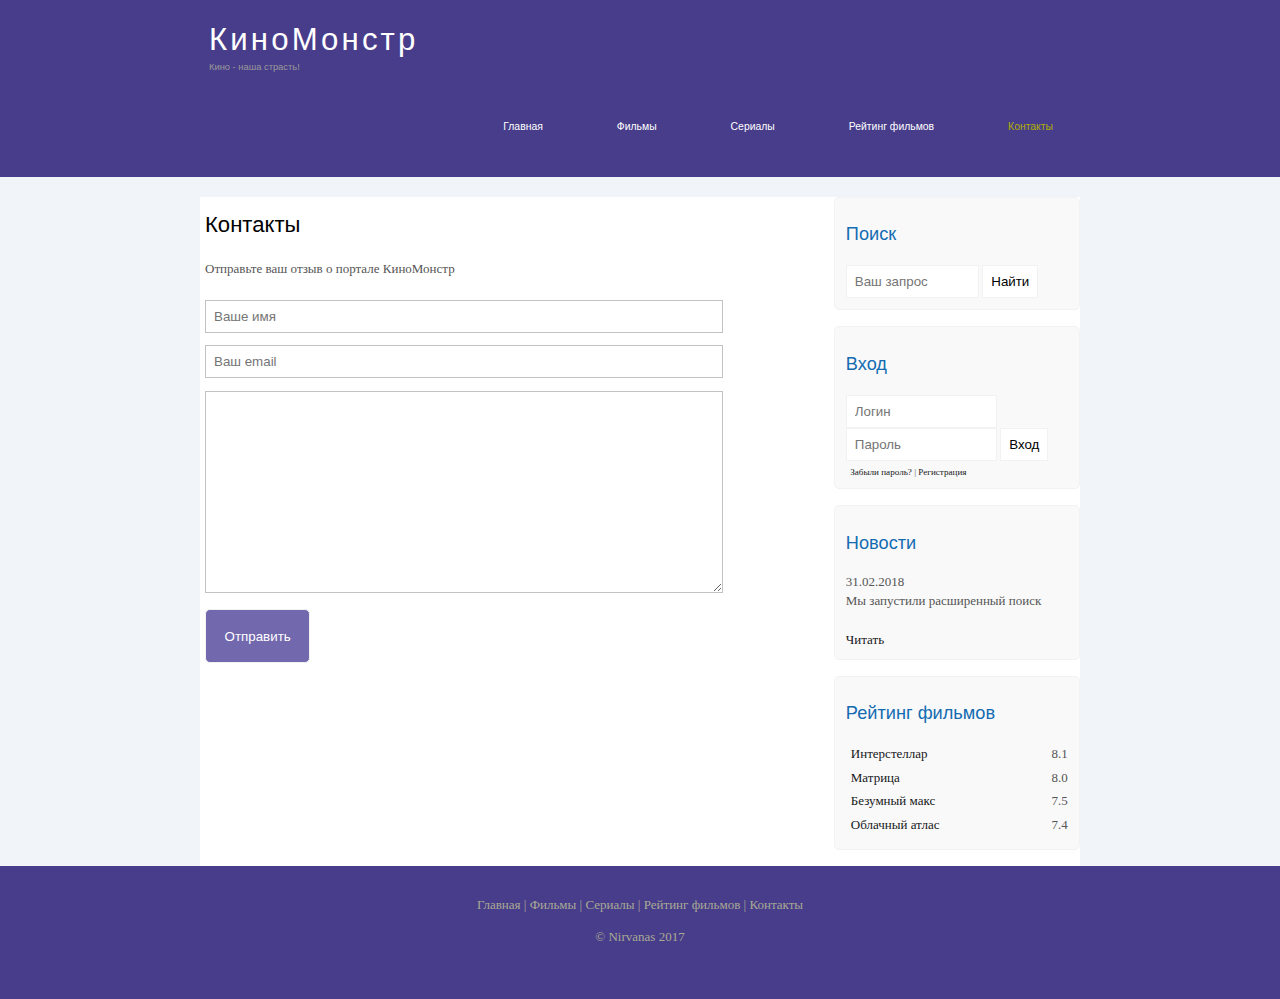
==== contact.html @ 78f4f922 "KINOMONSTER Project" ====
<!DOCTYPE html>
<html lang="ru">
<head>
	<meta http-equiv="content-type" content="text/htm" charset="UTF-8">
	<meta name="viewport" content="width=device-width, initial-scale=1.0">
	<title>Контакты</title>
	<meta name="description" content="Киномонстр - это портал о кино" />
	<meta name="keywords" content="фильмы, фильмы онлайн, hd" />
	<link rel="stylesheet" href="assets/css/style.css">
	<!-- <link rel="stylesheet" href="assets/css/bootstrap.min.css">
	<link rel="stylesheet" href="assets/js/scrollReveal.min.jsver=2.1.0"> -->
</head>
<body>
							<!-- Начало меню -->
	<div class="main">
		<div class="header">
			<div class="logo">
				<div class="logo_text">
					<h1><a href="index.html">КиноМонстр</a></h1>
					<h2>Кино - наша страсть!</h2>
				</div>
			</div>
			<div class="menubar">
				<ul class="menu">
					<li><a href="index.html">Главная</a></li>	
					<li><a href="films.html">Фильмы</a></li>
					<li><a href="#">Сериалы</a></li>
					<li><a href="rating.html">Рейтинг фильмов</a></li>
					<li class="selected"><a href="contact.html">Контакты</a></li>
				</ul>
			</div>
		</div>
							<!-- Начало бокового sidebar -->
		<div class="site_content">
			<div class="sidebar_container">
				<div class="sidebar">
					<h2>Поиск</h2>
											<!-- Тег FORM -->
					<form method="post" action="#" id="search_form" >
						<input type="search" name="search_field" placeholder="Ваш запрос" />
						<input type="submit" class="btn" value="Найти" />
					</form>
				</div>
				<div class="sidebar">
					<h2>Вход</h2>
					<form method="post" action="#" id="login">
						<input type="text" name="login_field" placeholder="Логин" />
						<input type="password" name="password_field" placeholder="Пароль" />
						<input type="submit" class="btn" value="Вход" />
						<div class="lables_passreg_text">
							<span><a href="#">Забыли пароль?</a></span> | <span><a href="#">Регистрация</a></span>
						</div>
					</form>
				</div>
				<div class="sidebar">
					<h2>Новости</h2>
					<span>31.02.2018</span>
					<p>Мы запустили расширенный поиск</p>
					<a href="#">Читать</a>
				</div>
				<div class="sidebar">
					<h2>Рейтинг фильмов</h2>
					<ul>
						<li><a href="show.html">Интерстеллар</a><span class="rating_sidebar">8.1</span></li>
						<li><a href="#">Матрица</a><span class="rating_sidebar">8.0</span></li>
						<li><a href="#">Безумный макс</a><span class="rating_sidebar">7.5</span></li>
						<li><a href="#">Облачный атлас</a><span class="rating_sidebar">7.4</span></li>
					</ul>
				</div>
				<div class="sidebar_button"></div>
				<a href="#"></a>
			</div>
											<!-- Начало основного контента -->
			<div class="content">
				<h1>Контакты</h1>
				<p>Отправьте ваш отзыв о портале КиноМонстр</p>
				<div class="send send_contact">	
					<form method="post" action="#" id="contact">
						<input type="text" name="review_name" placeholder="Ваше имя">
						<input type="text" name="review_email" placeholder="Ваш email">
						<textarea name="review_text"></textarea>
						<input class="btn" type="submit" value="Отправить">
					</form>
				</div>
			</div>
		</div>
									<!-- Начало футера -->
		<div class="footer">
			<p>
				<a href="index.html">Главная</a> |
				<a href="films.html">Фильмы</a> | 
				<a href="#">Сериалы</a> |
				<a href="rating.html">Рейтинг фильмов</a> |
				<a href="contact.html">Контакты</a>
			</p>
			<p>&copy Nirvanas 2017</p>
		</div>
	</div>
         				<!-- Scroll Top Panel -->
		<p id="back-top"><a href="#top"><span></span></a></p>
		        <!-- End Scroll Top Panel -->
		        
                 <!--  http://www.jdcdesignstudio.com/ 
<script url="http://www.jdcdesignstudio.com/js/scrollReveal.min.js?ver=2.1.0"></script>  -->

</body>
</html>
---- assets/css/style.css ----
* {
  margin: 0;
  padding: 0;
}

body {
  font-size: 1.2em;
  background-color: #fff;
  color: #555;
}

p {
  padding: 0 0 20px 0;
  line-height: 1.7em;
}

input[type="text"], input[type="password"], input[type="search"] {
  color: #5d5d5d;
  width: 60%;
  padding: 8px;
} 

input, textarea {
  outline: none;
  border: none;
  border: solid 1px #f2f2f2;
}

h1, h2 {
  font: normal 170% 'century gothic', arial;
  margin: 0 0 15px 0;
  padding: 15px 0 5px 0;
  color: #000;
}

h2 {
  font-size: 140%;
}

a, a:hover {
  outline: none;
  text-decoration: underline;
  color: #aeb002;
}

ul {
  margin: 2px 0 22px 17px;
}

ul li {
  margin: 0 0 6px 0;
  padding: 0 0 4px 5px;
  line-height: 1.5em;
}

.header {
  background-color: darkslateblue;
  height: 177px;
  font-size: 0.8em;
  margin-left: 0px;
  margin-right: 0px;
  min-width: 900px;
}

.main, .logo, .menubar, .site_content, .footer {
  margin-left: auto;
  margin-right: auto;
}

.logo {
  width: 880px;
  padding-bottom: 40px;
}

.logo h1, .logo h2 {
  font: normal 300% 'century gothic', arial, sans-serif;
  margin: 0 0 0 9px;
}

.logo_text h1, .logo_text h1 a, .logo_text h1 a:hover {
  padding: 22px 0 0 0;
  color: #fff;
  letter-spacing: 0.1em;
  text-decoration: none;
}

.logo_text h2 {
  font-size: 0.9em;
  padding: 4px 0 0 0;
  color: #999;
}

.menubar {
  width: 900px;
  height: 46px;
}

ul.menu {
  float: right;
}

ul.menu li {
  float: left;
  padding: 0 0 0 9px;
  list-style: none;
  margin: 1px 2px 0 0;
}

ul.menu li a {
  font: normal 100% 'trebuchet ms', sans-serif;
  display: block;
  height: 20px;
  padding: 6px 35px 5px 28px;
  color: #fff;
  text-decoration: none;
}

ul.menu li.selected a {
  color: #aeb002;
}

ul.menu li a:hover {
  color: #e4ec04;
}

hr {
  border: solid 1px #f3f3f3;
}

.site_content {
  width: 880px;
  overflow:hidden;
  margin: 20px auto 0 auto;
  background-color: white;
}

.sidebar_container {
  float: right;;
  width: 224px;
}

.sidebar {
  float: right;
  width: 222px;
  padding: 5%;
  margin: 0 0 16px 0;
  border: solid 1px #f2f2f2;
  border-radius: 5px;
  background-color: #f9f9f9;
}

.btn {
  padding: 8px;
  background-color: white;
  cursor:pointer;
}

.sidebar h2 {
  color: #136cb2;
}

.lables_passreg_text {
  font-size: 0.7em;
  margin-top: 3%;
  margin-left: 2%;
}

.sidebar ul {
  margin: 0;
}

.sidebar ul li {
  list-style-type: none;
  margin: 0 0 0 0;
}

.sidebar .rating_sidebar {
  float: right;
}

.content {
  text-align: left;
  width: 620px;
  padding: 0 0 0 5px;
  float: left;
}

.content a {
  text-decoration: none;
}

.films_block {
  margin-bottom: 5%;
}

.films_block img {
  border-radius: 5px;
  border: solid 5px #dad7d5;
  width: 22%;
} 

.posts .posts_content {
  font-size: 0.8em;
}


            /* Страница просмотра фильма */
.info_film_page {
  margin-top: 2%;
  margin-bottom: 4%;
}

.info_film_page .label {
  font-size: 1.2em;
}

.info_film_page .value {
  font-size: 1em;
  color: #49945A;
  margin-right: 3%;
}

.descriptions_film {
  margin-bottom: 15%;
}

.descriptions_film img{
  float:left;
  margin-right: 2%;
  border-radius: 5px;
  border: solid 5px #dad7d5;
}

.reviews {
  margin-bottom: 4%;
  font-size: 0.9em;
}

.reviews .review_name {
  background-color: #7268AD;
  color: white;
  padding: 1%;
  border-top-left-radius: 5px;
  border-top-right-radius: 5px;
}

.reviews .review_text {
  padding-top: 2%;
  padding-bottom: 2%; 
  padding-left: 2%;
}

.send {
  margin-bottom: 4%;
}

.send input[type="text"], textarea {
  border: solid 1px #C3C3C3;
  margin-bottom: 2%;
}
.send input[type="text"]{
  width: 98%;
}

.send textarea {
  width: 624px;
  height: 200px;
}

.send input[type="submit"] {
  background-color: #7268AD;
  padding: 3%;
  color: white;
  border-radius: 5px;
}

.send_contact input[type="text"] {
  width: 500px;
}

.send_contact textarea {
  width: 516px;
}

.info_film {
  margin-bottom: 5%;
  background-color: #f9f9f9;
  padding: 5%;
  height: 270px;
}

.info_film img {
  float: left;
  margin-right: 2%;
  border-radius: 5px;
  border: solid 5px #dad7d5;
  width: 25%;
}

.button {
  background-color: #7268ad;
  padding: 2%;
  color: white;
  border-radius: 5px;
  float: right;
  margin-top: 5%;
  clear: both;
  font-size: 0.8em;
  width: 60px;
  text-align: center;
}

.button a {
  color: white;
}

      /* Конец просмотра фильма */
table {
  width: 100%;
  border: solid 1px #f4f4f4;
}

td {
  padding: 2%;
  border: solid 1px #f4f4f4;
}

td img {
  width: 60px;
  vertical-align: middle;
}

.center {
  text-align: center;
}

.rating {
  font-weight: bold;
}

          /* Начало футера */
.footer {
  width: 100%;
  height: 100px;
  padding: 28px 0 5px 0;
  text-align: center;
  background-color: darkslateblue;
  color: #a8aa94;
  margin-left: 0px;
  margin-right: 0px;
  min-width: 900px;
}

.footer a {
  color: #a8aa94;
  text-decoration: none;
}

.footer a:hover {
  color: #fff;
  text-decoration: none;
}

.footer p {
  padding: 0 0 10px 0;
}

          /* Конец футера */
body a#back-to-top {
    display: none;
    position: fixed;
    z-index: 9999;
    bottom: 10px;
    right: 10px;
    background: rgb(21, 23, 32);
    color: rgb(255, 255, 255);
    font-weight: 700;
    padding: 2px 8px;
    font-size: 12px;
    text-decoration: none;
    border-radius: 2px;
    -moz-border-radius: 2px;
    -webkit-border-radius: 2px;
}

body a {
    color: rgb(21, 23, 32);
    text-decoration: none;
}

body {
    background-color: rgb(241, 244, 249);
    font-size: 13px;
    min-height: 100%;
}

          /* Начало полосы прокрутки */
#back-top {
  position: fixed;
  bottom: 45px;
  right: 30px;
  z-index: 10;
}
#back-top a {
  width: auto;
  display: block;
  text-align: center;
  font: 10px/100% Arial, Helvetica, sans-serif;
  text-transform: uppercase;
  text-decoration: none;
  border-bottom: 0px; 
  color: #dadada;
}
#back-top a:hover {
  color: #bebebe;
}
 
        /* Начало вида полосы прокрутки (span tag) */
#back-top span {
  width: 25px;
  height: 25px;
  display: block;
  margin-bottom: 0;
  background: url(http://www.jdcdesignstudio.com/img/top-arrow.png) no-repeat center center;
}
#back-top a:hover span {
  background-color: none;
}

        /*Начало scroll мышки*/
#mice 
{ margin: 0 auto; padding-bottom: 8em;  padding-top: 5.5em; text-align: center; width: 20px; height: 9px;
}
#mice span
{
  display: block;
  width: 9px;
  height: 9px;
  -ms-transform: rotate(45deg);         /* IE 9 */
  -webkit-transform: rotate(45deg);     /* Chrome, Safari, Opera */
  transform: rotate(45deg);
  border-right: 2px solid white;
  border-bottom: 2px solid white;
  margin: 5px 0 3px 6px;
}
.unu
{
  margin-top: 6px;
}
.unu, .doi, .trei
{
    -webkit-animation: mouse-scroll 1s infinite;
    -moz-animation: mouse-scroll 1s infinite;
}
.unu
{
  -webkit-animation-delay: .1s;
  -moz-animation-delay: .1s;
  -webkit-animation-direction: alternate;
}
.doi
{
  -webkit-animation-delay: .2s;
  -moz-animation-delay: .2s;
  -webkit-animation-direction: alternate;
}
.trei
{
  -webkit-animation-delay: .3s;
  -moz-animation-delay: .3s;
  -webkit-animation-direction: alternate;
}
.mouse
{
height: 30px;
width: 22px;
  border-radius: 10px;
  transform: none;
  border: 2px solid white;
  top: 170px;
}
.wheel
{
  height: 5px;
  width: 2px;
  display: block;
  margin: 7px auto;
  background: white;
  position: relative;
}
.wheel
{
  -webkit-animation: mouse-wheel 1.2s ease infinite;
  -moz-animation: mouse-wheel 1.2s ease infinite;
}
/*---------------------------------------------------
-----------------------------------------------------*/
@-webkit-keyframes mouse-wheel
{
   0% {
    opacity: 1;
    -webkit-transform: translateY(0);
    -ms-transform: translateY(0);
    transform: translateY(0);
  }

  100% {
    opacity: 0;
    -webkit-transform: translateY(6px);
    -ms-transform: translateY(6px);
    transform: translateY(6px);
  }
}

@-moz-keyframes mouse-wheel
{
  0% { top: 1px; }
  50% { top: 2px; }
  100% { top: 3px;}
}

@-webkit-keyframes mouse-scroll {

  0%   { opacity: 0;}
  50%  { opacity: .5;}
  100% { opacity: 1;}
}
@-moz-keyframes mouse-scroll {

  0%   { opacity: 0; }
  50%  { opacity: .5; }
  100% { opacity: 1; }
}
@-o-keyframes mouse-scroll {

  0%   { opacity: 0; }
  50%  { opacity: .5; }
  100% { opacity: 1; }
}
@keyframes mouse-scroll {

  0%   { opacity: 0; }
  50%  { opacity: .5; }
  100% { opacity: 1; }
}
          /*Конец scroll мышки*/

     /*CSS Mobile*/

@media only screen
and (min-device-width: 320px)
and (max-width: 568px) {

  .header {
    background-color: red;
    height: ;
    font-size: ;
    margin-left: ;
    margin-right: ;
    min-width: ;
  }
}

@media only screen
and (min-device-width: 768px)
and (max-width: 1024px) {

.header {
  background-color: purple;
 }
}
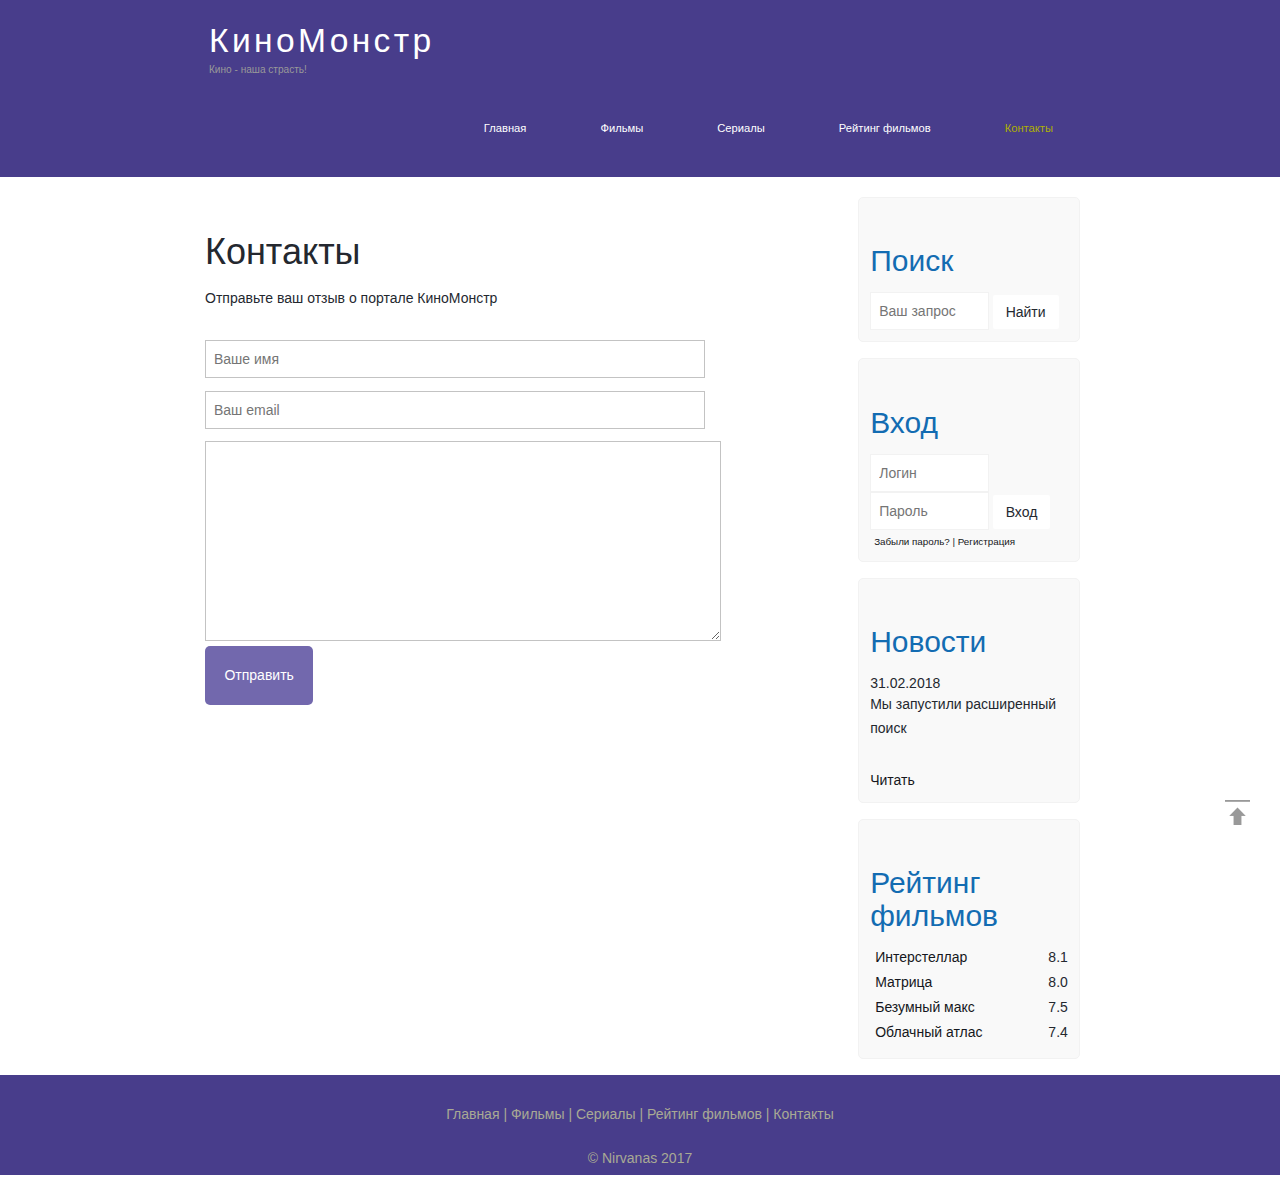
==== commit c26bc86f: "Fix" ====
--- a/contact.html
+++ b/contact.html
@@ -1,5 +1,5 @@
 <!DOCTYPE html>
-<html lang="ru">
+<html lang="en">
 <head>
 	<meta http-equiv="content-type" content="text/htm" charset="UTF-8">
 	<meta name="viewport" content="width=device-width, initial-scale=1.0">
@@ -7,8 +7,8 @@
 	<meta name="description" content="Киномонстр - это портал о кино" />
 	<meta name="keywords" content="фильмы, фильмы онлайн, hd" />
 	<link rel="stylesheet" href="assets/css/style.css">
-	<!-- <link rel="stylesheet" href="assets/css/bootstrap.min.css">
-	<link rel="stylesheet" href="assets/js/scrollReveal.min.jsver=2.1.0"> -->
+	<link rel="stylesheet" href="assets/css/bootstrap.min.css">
+	<link rel="stylesheet" href="assets/js/scrollReveal.min.jsver=2.1.0">
 </head>
 <body>
 							<!-- Начало меню -->
--- a/assets/css/style.css
+++ b/assets/css/style.css
@@ -421,7 +421,7 @@
   height: 25px;
   display: block;
   margin-bottom: 0;
-  background: url(http://www.jdcdesignstudio.com/img/top-arrow.png) no-repeat center center;
+  background: url(../img/top-arrow.png) no-repeat center center;
 }
 #back-top a:hover span {
   background-color: none;
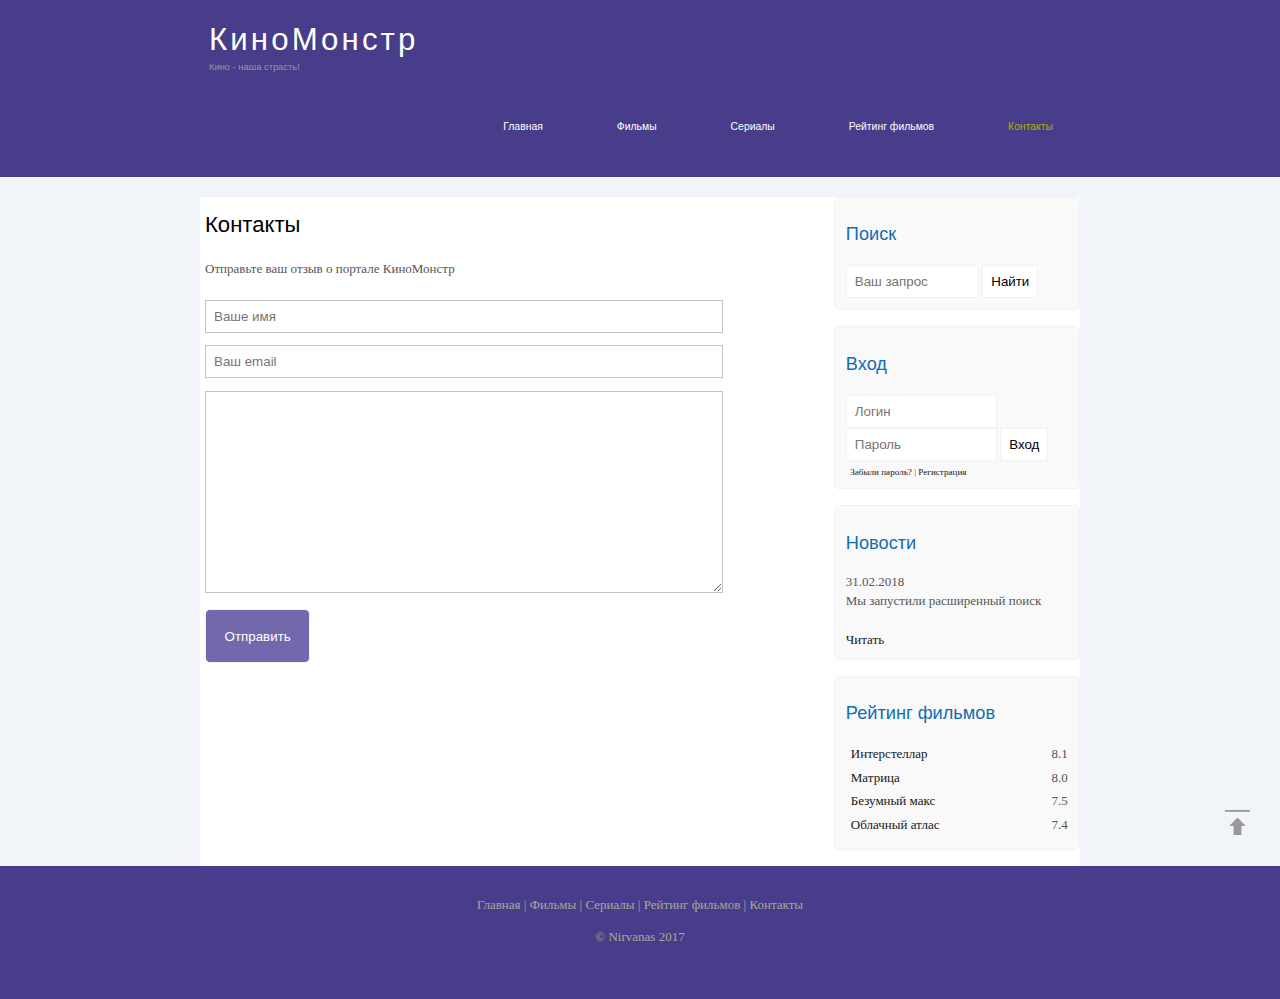
==== commit fd53f6ae: "UPDATE" ====
--- a/contact.html
+++ b/contact.html
@@ -7,11 +7,12 @@
 	<meta name="description" content="Киномонстр - это портал о кино" />
 	<meta name="keywords" content="фильмы, фильмы онлайн, hd" />
 	<link rel="stylesheet" href="assets/css/style.css">
-	<link rel="stylesheet" href="assets/css/bootstrap.min.css">
-	<link rel="stylesheet" href="assets/js/scrollReveal.min.jsver=2.1.0">
+	<link rel="stylesheet" href="assets/css/media-queries.css">
+<!-- 	<link rel="stylesheet" href="assets/css/bootstrap.min.css">
+	<link rel="stylesheet" href="assets/js/scrollReveal.min.jsver=2.1.0"> -->
 </head>
 <body>
-							<!-- Начало меню -->
+	<!-- Начало меню -->
 	<div class="main">
 		<div class="header">
 			<div class="logo">
@@ -24,18 +25,18 @@
 				<ul class="menu">
 					<li><a href="index.html">Главная</a></li>	
 					<li><a href="films.html">Фильмы</a></li>
-					<li><a href="#">Сериалы</a></li>
+					<li><a href="serial.html">Сериалы</a></li>
 					<li><a href="rating.html">Рейтинг фильмов</a></li>
 					<li class="selected"><a href="contact.html">Контакты</a></li>
 				</ul>
 			</div>
 		</div>
-							<!-- Начало бокового sidebar -->
+		<!-- Начало бокового sidebar -->
 		<div class="site_content">
 			<div class="sidebar_container">
 				<div class="sidebar">
 					<h2>Поиск</h2>
-											<!-- Тег FORM -->
+					<!-- Тег FORM -->
 					<form method="post" action="#" id="search_form" >
 						<input type="search" name="search_field" placeholder="Ваш запрос" />
 						<input type="submit" class="btn" value="Найти" />
@@ -70,7 +71,7 @@
 				<div class="sidebar_button"></div>
 				<a href="#"></a>
 			</div>
-											<!-- Начало основного контента -->
+			<!-- Начало основного контента -->
 			<div class="content">
 				<h1>Контакты</h1>
 				<p>Отправьте ваш отзыв о портале КиноМонстр</p>
@@ -84,24 +85,22 @@
 				</div>
 			</div>
 		</div>
-									<!-- Начало футера -->
+		<!-- Начало футера -->
 		<div class="footer">
 			<p>
 				<a href="index.html">Главная</a> |
 				<a href="films.html">Фильмы</a> | 
-				<a href="#">Сериалы</a> |
+				<a href="serial.html">Сериалы</a> |
 				<a href="rating.html">Рейтинг фильмов</a> |
 				<a href="contact.html">Контакты</a>
 			</p>
 			<p>&copy Nirvanas 2017</p>
 		</div>
 	</div>
-         				<!-- Scroll Top Panel -->
-		<p id="back-top"><a href="#top"><span></span></a></p>
-		        <!-- End Scroll Top Panel -->
-		        
-                 <!--  http://www.jdcdesignstudio.com/ 
-<script url="http://www.jdcdesignstudio.com/js/scrollReveal.min.js?ver=2.1.0"></script>  -->
+	
+	<!-- Scroll Top Panel -->
+	<p id="back-top"><a href="#top"><span></span></a></p>
+	<!-- End Scroll Top Panel -->
 
 </body>
 </html>--- a/assets/css/style.css
+++ b/assets/css/style.css
@@ -204,7 +204,7 @@
 }
 
 
-            /* Страница просмотра фильма */
+/* Страница просмотра фильма */
 .info_film_page {
   margin-top: 2%;
   margin-bottom: 4%;
@@ -314,7 +314,7 @@
   color: white;
 }
 
-      /* Конец просмотра фильма */
+/* Конец просмотра фильма */
 table {
   width: 100%;
   border: solid 1px #f4f4f4;
@@ -338,7 +338,7 @@
   font-weight: bold;
 }
 
-          /* Начало футера */
+/* Начало футера */
 .footer {
   width: 100%;
   height: 100px;
@@ -365,36 +365,36 @@
   padding: 0 0 10px 0;
 }
 
-          /* Конец футера */
+/* Конец футера */
 body a#back-to-top {
-    display: none;
-    position: fixed;
-    z-index: 9999;
-    bottom: 10px;
-    right: 10px;
-    background: rgb(21, 23, 32);
-    color: rgb(255, 255, 255);
-    font-weight: 700;
-    padding: 2px 8px;
-    font-size: 12px;
-    text-decoration: none;
-    border-radius: 2px;
-    -moz-border-radius: 2px;
-    -webkit-border-radius: 2px;
+  display: none;
+  position: fixed;
+  z-index: 9999;
+  bottom: 10px;
+  right: 10px;
+  background: rgb(21, 23, 32);
+  color: rgb(255, 255, 255);
+  font-weight: 700;
+  padding: 2px 8px;
+  font-size: 12px;
+  text-decoration: none;
+  border-radius: 2px;
+  -moz-border-radius: 2px;
+  -webkit-border-radius: 2px;
 }
 
 body a {
-    color: rgb(21, 23, 32);
-    text-decoration: none;
+  color: rgb(21, 23, 32);
+  text-decoration: none;
 }
 
 body {
-    background-color: rgb(241, 244, 249);
-    font-size: 13px;
-    min-height: 100%;
-}
-
-          /* Начало полосы прокрутки */
+  background-color: rgb(241, 244, 249);
+  font-size: 13px;
+  min-height: 100%;
+}
+
+/* Начало полосы прокрутки */
 #back-top {
   position: fixed;
   bottom: 45px;
@@ -414,8 +414,8 @@
 #back-top a:hover {
   color: #bebebe;
 }
- 
-        /* Начало вида полосы прокрутки (span tag) */
+
+/* Начало вида полосы прокрутки (span tag) */
 #back-top span {
   width: 25px;
   height: 25px;
@@ -427,7 +427,7 @@
   background-color: none;
 }
 
-        /*Начало scroll мышки*/
+/*Начало scroll мышки*/
 #mice 
 { margin: 0 auto; padding-bottom: 8em;  padding-top: 5.5em; text-align: center; width: 20px; height: 9px;
 }
@@ -449,8 +449,8 @@
 }
 .unu, .doi, .trei
 {
-    -webkit-animation: mouse-scroll 1s infinite;
-    -moz-animation: mouse-scroll 1s infinite;
+  -webkit-animation: mouse-scroll 1s infinite;
+  -moz-animation: mouse-scroll 1s infinite;
 }
 .unu
 {
@@ -472,8 +472,8 @@
 }
 .mouse
 {
-height: 30px;
-width: 22px;
+  height: 30px;
+  width: 22px;
   border-radius: 10px;
   transform: none;
   border: 2px solid white;
@@ -497,19 +497,19 @@
 -----------------------------------------------------*/
 @-webkit-keyframes mouse-wheel
 {
-   0% {
-    opacity: 1;
-    -webkit-transform: translateY(0);
-    -ms-transform: translateY(0);
-    transform: translateY(0);
-  }
-
-  100% {
-    opacity: 0;
-    -webkit-transform: translateY(6px);
-    -ms-transform: translateY(6px);
-    transform: translateY(6px);
-  }
+ 0% {
+  opacity: 1;
+  -webkit-transform: translateY(0);
+  -ms-transform: translateY(0);
+  transform: translateY(0);
+}
+
+100% {
+  opacity: 0;
+  -webkit-transform: translateY(6px);
+  -ms-transform: translateY(6px);
+  transform: translateY(6px);
+}
 }
 
 @-moz-keyframes mouse-wheel
@@ -543,29 +543,4 @@
   50%  { opacity: .5; }
   100% { opacity: 1; }
 }
-          /*Конец scroll мышки*/
-
-     /*CSS Mobile*/
-
-@media only screen
-and (min-device-width: 320px)
-and (max-width: 568px) {
-
-  .header {
-    background-color: red;
-    height: ;
-    font-size: ;
-    margin-left: ;
-    margin-right: ;
-    min-width: ;
-  }
-}
-
-@media only screen
-and (min-device-width: 768px)
-and (max-width: 1024px) {
-
-.header {
-  background-color: purple;
- }
-}+/*Конец scroll мышки*/--- a/assets/css/media-queries.css
+++ b/assets/css/media-queries.css
@@ -0,0 +1,323 @@
+
+/* iPhone 5 in landscape */
+
+@media only screen
+and (min-device-width: 320px)
+and (max-device-width: 568px) {
+
+  .header {
+    background-color: #257965;
+    min-width: 100%;
+    height: 20%;
+    text-align: center;
+  }
+
+  .logo {
+    width: 100%;
+  }
+
+  .site_content {
+    width: 100%;
+  }
+
+  .menubar {
+    width: 100%;
+    height: 100%;
+  }
+
+  .content {
+    width: 100%;
+    text-align: center;
+  }
+
+  .site_content {
+    width: 100%;
+    text-align: center;
+  }
+
+  .sidebar_container {
+    display: none;
+  }
+
+  .footer {
+    display: none;
+  }
+
+  ul.menu {
+    float: none;
+  }
+
+  ul.menu li {
+    margin: 0;
+    padding: 0;
+    float: none;
+  }
+
+  .logo h1 {
+    font: normal 235% 'century gothic', arial, sans-serif;
+  }
+
+  .logo h2 {
+    font: normal 100% 'century gothic', arial, sans-serif;
+    color: white;
+  }
+
+  .content h1, h2 {
+    font: normal 110% 'century gothic', arial;
+  }
+
+  .films_block img {
+    width: 43%;
+  }
+
+  .posts_content p {
+    line-height: 1.5em;
+    padding: 3%;
+    text-align: left;
+  }
+
+  .posts p {
+    font-size: 120%;
+  }
+
+  /* Films page */
+  .info_film {
+    float: none;
+    height: 100%;
+  }
+
+  .info_film img {
+    width: 90%;
+    margin-bottom: 5%;
+  }
+
+  .button {
+   float: none;
+ }
+
+ /* Rating page */
+ table {
+  display: block;
+}
+
+th {
+  font-size: 75%;
+}
+
+td {
+  padding: 0;
+  margin: 0;
+  font-size: 95%;
+  text-align: left;
+}
+
+/* Show page */
+iframe {
+  width: 80%;
+  height: 100%;
+}
+
+.descriptions_film {
+  width: 90%;
+  text-align: left;
+  margin-left: 2%;
+}
+
+.descriptions_film img {
+  float: none;
+  width: 73%;
+  display: block;
+  margin: 0;
+  padding: 0;
+  margin-left: 11%;
+  margin-bottom: 7%;
+}
+
+.reviews {
+  text-align: left;
+  width: 96%;
+}
+
+.send input[type="text"] {
+  width: 80%;
+}
+
+.send textarea {
+  width: 85%;
+}
+}
+
+
+
+/////////////////////////////////////////////////
+/* monitors and laptops */
+@media screen
+and (min-width: 1240px) {
+
+}
+
+/* tablet */
+@media screen
+and (min-width: 1024px)
+and (max-width: 1240px) {
+
+}
+
+@media screen
+and (min-width: 768px)
+and (max-width: 1024px) {
+
+}
+
+/* mobile */
+@media screen
+and (max-width: 768px) {
+
+}
+
+/* iPad in portrait & landscape */
+@media only screen
+and (min-device-width : 768px)
+and (max-device-width : 1024px) {
+
+}
+
+/* iPad in landscape */
+@media only screen
+and (min-device-width : 768px)
+and (max-device-width : 1024px)
+and (orientation : landscape) {
+
+}
+
+/* iPad in portrait */
+@media only screen
+and (min-device-width : 768px)
+and (max-device-width : 1024px)
+and (orientation : portrait) {
+
+}
+
+/* Retina iPad in portrait & landscape */
+@media only screen
+and (min-device-width : 768px)
+and (max-device-width : 1024px)
+and (-webkit-min-device-pixel-ratio: 2) {
+
+}
+
+/* Retina iPad in landscape */
+@media only screen
+and (min-device-width : 768px)
+and (max-device-width : 1024px)
+and (orientation : landscape)
+and (-webkit-min-device-pixel-ratio: 2) {
+
+}
+
+/* Retina iPad in portrait */
+@media only screen
+and (min-device-width : 768px)
+and (max-device-width : 1024px)
+and (orientation : portrait)
+and (-webkit-min-device-pixel-ratio: 2) {
+
+}
+
+/* iPad 1 & 2 in portrait & landscape */
+@media only screen
+and (min-device-width : 768px)
+and (max-device-width : 1024px)
+and (-webkit-min-device-pixel-ratio: 1){
+
+}
+
+/* iPad 1 & 2 in landscape */
+@media only screen
+and (min-device-width : 768px)
+and (max-device-width : 1024px)
+and (orientation : landscape)
+and (-webkit-min-device-pixel-ratio: 1) {
+
+}
+
+/* iPad 1 & 2 in portrait */
+@media only screen
+and (min-device-width : 768px)
+and (max-device-width : 1024px)
+and (orientation : portrait)
+and (-webkit-min-device-pixel-ratio: 1) {
+
+}
+
+/* iPad mini in portrait & landscape */
+@media only screen
+and (min-device-width : 768px)
+and (max-device-width : 1024px)
+and (-webkit-min-device-pixel-ratio: 1) {
+
+}
+
+/* iPad mini in landscape */
+@media only screen
+and (min-device-width : 768px)
+and (max-device-width : 1024px)
+and (orientation : landscape)
+and (-webkit-min-device-pixel-ratio: 1) {
+
+}
+
+/* iPad mini in portrait */
+@media only screen
+and (min-device-width : 768px)
+and (max-device-width : 1024px)
+and (orientation : portrait)
+and (-webkit-min-device-pixel-ratio: 1) {
+
+}
+
+/* iPhone 5 in portrait & landscape */
+@media only screen
+and (min-device-width : 320px)
+and (max-device-width : 568px) {
+
+}
+
+/* iPhone 5 in landscape */
+@media only screen
+and (min-device-width : 320px)
+and (max-device-width : 568px)
+and (orientation : landscape) {
+
+}
+
+/* iPhone 5 in portrait */
+@media only screen
+and (min-device-width : 320px)
+and (max-device-width : 568px)
+and (orientation : portrait) {
+
+}
+
+/* iPhone 2G-4S in portrait & landscape */
+@media only screen
+and (min-device-width : 320px)
+and (max-device-width : 480px) {
+
+}
+
+/* iPhone 2G-4S in landscape */
+@media only screen
+and (min-device-width : 320px)
+and (max-device-width : 480px)
+and (orientation : landscape) {
+
+}
+
+/* iPhone 2G-4S in portrait */
+@media only screen
+and (min-device-width : 320px)
+and (max-device-width : 480px)
+and (orientation : portrait) {
+
+}